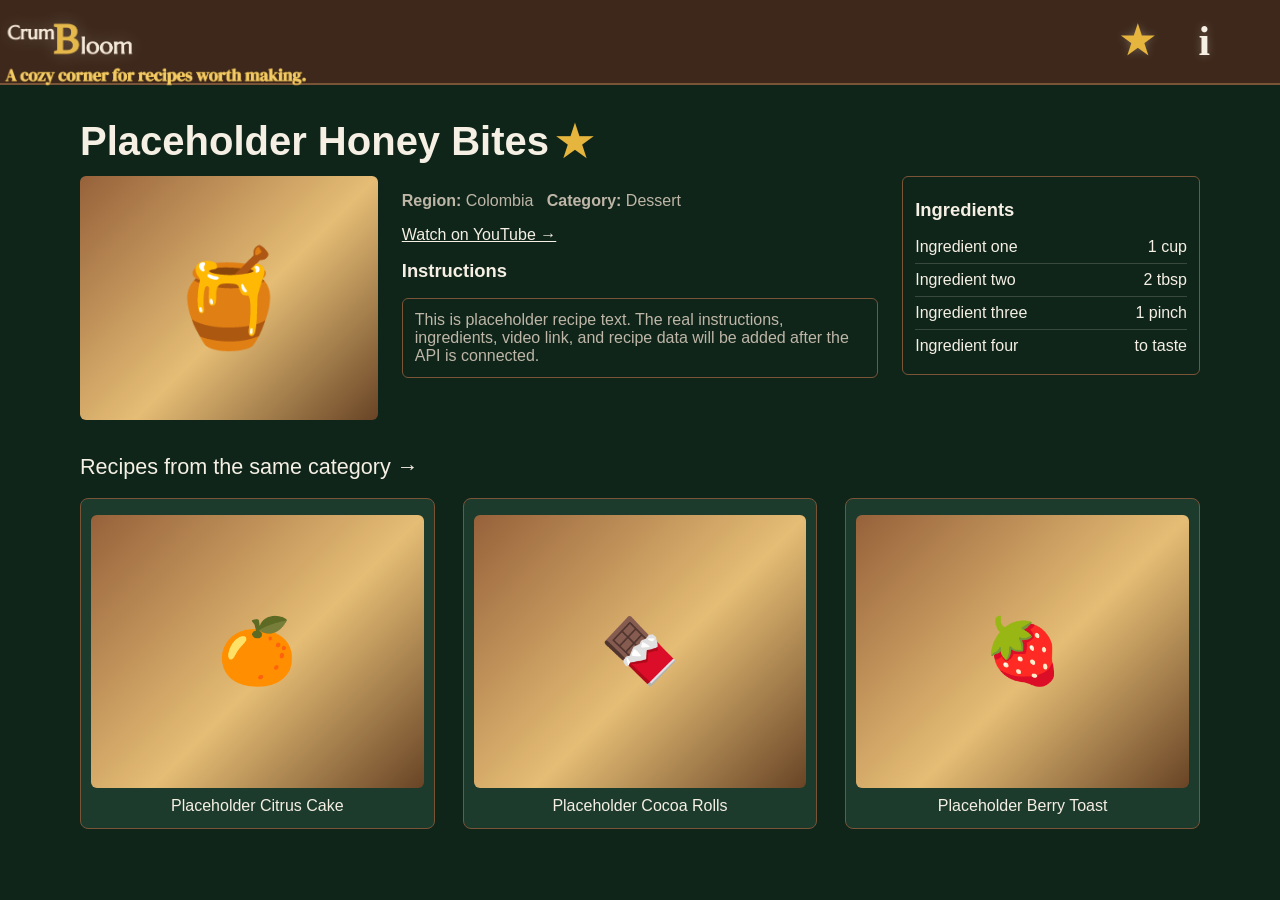
==== recipe.html @ afdaf871 "init: setup recipe finder UI and basic functionality" ====
<!doctype html>
<html lang="en">
  <head>
    <meta charset="UTF-8" />
    <meta name="viewport" content="width=device-width, initial-scale=1.0" />
    <title>Placeholder Honey Bites | CrumBloom</title>
    <link rel="stylesheet" href="styles.css" />
    <link rel="stylesheet" href="styles/Header.css" />
    <script src="components/Header.js" type="module"></script>
    <script src="app.js" defer></script>
  </head>
  <body>
    <site-header></site-header>
    <main class="page-shell details-page">
      <article class="recipe-details">
        <div class="details-title">
          <h1>Placeholder Honey Bites</h1>
          <button
            class="card-favorite is-favorite info-title"
            type="button"
            aria-label="Remove Placeholder Honey Bites from favorites"
            aria-pressed="true"
          >
            ★
          </button>
        </div>
        <div class="details-grid">
          <div
            class="recipe-image detail-image"
            role="img"
            aria-label="Placeholder image for Honey Bites"
          >
            🍯
          </div>
          <div class="recipe-copy">
            <p>
              <strong>Region:</strong> Colombia &nbsp;
              <strong>Category:</strong> Dessert
            </p>
            <p>
              <a href="#" aria-label="Placeholder YouTube link"
                >Watch on YouTube →</a
              >
            </p>
            <h2>Instructions</h2>
            <p class="instructions">
              This is placeholder recipe text. The real instructions,
              ingredients, video link, and recipe data will be added after the
              API is connected.
            </p>
          </div>
          <section class="ingredients" aria-labelledby="ingredients-title">
            <h2 id="ingredients-title">Ingredients</h2>
            <ul>
              <li><span>Ingredient one</span><span>1 cup</span></li>
              <li><span>Ingredient two</span><span>2 tbsp</span></li>
              <li><span>Ingredient three</span><span>1 pinch</span></li>
              <li><span>Ingredient four</span><span>to taste</span></li>
            </ul>
          </section>
        </div>
      </article>
      <section class="related-recipes" aria-labelledby="related-title">
        <h2 id="related-title">Recipes from the same category →</h2>
        <div class="recipe-grid compact-grid">
          <article class="recipe-card">
            <a href="recipe.html"
              ><div
                class="recipe-image"
                role="img"
                aria-label="Placeholder image"
              >
                🍊
              </div>
              <h3>Placeholder Citrus Cake</h3></a
            >
          </article>
          <article class="recipe-card">
            <a href="recipe.html"
              ><div
                class="recipe-image"
                role="img"
                aria-label="Placeholder image"
              >
                🍫
              </div>
              <h3>Placeholder Cocoa Rolls</h3></a
            >
          </article>
          <article class="recipe-card">
            <a href="recipe.html"
              ><div
                class="recipe-image"
                role="img"
                aria-label="Placeholder image"
              >
                🍓
              </div>
              <h3>Placeholder Berry Toast</h3></a
            >
          </article>
        </div>
      </section>
    </main>
    <div class="backdrop" hidden></div>
    <aside
      class="side-panel"
      id="favorites-panel"
      aria-labelledby="favorites-title"
      aria-hidden="true"
    >
      <div class="panel-heading">
        <h2 id="favorites-title">Favorites</h2>
        <button class="close-button" type="button" aria-label="Close favorites">
          ×
        </button>
      </div>
      <p>
        Your saved recipes will appear here once recipe functionality is
        connected.
      </p>
    </aside>
    <aside
      class="side-panel"
      id="about-panel"
      aria-labelledby="about-title"
      aria-hidden="true"
    >
      <div class="panel-heading">
        <h2 id="about-title">About CrumBloom</h2>
        <button
          class="close-button"
          type="button"
          aria-label="Close about panel"
        >
          ×
        </button>
      </div>
      <p>
        CrumBloom is a quiet place to discover recipes from around the world.
      </p>
    </aside>
  </body>
</html>
---- styles.css ----
:root {
  --bg: #10251a;
  --card: #1d3b2c;
  --card-hover: #294c39;
  --brown: #3d281b;
  --button: #6b3d20;
  --favorite: #e6b53d;
  --muted: #beb6a7;
  --text: #f5efe4;
  --border: #795437;
}
* {
  box-sizing: border-box;
}
body {
  margin: 0;
  min-width: 320px;
  color: var(--text);
  background: var(--bg);
  font-family: Arial, sans-serif;
}
button,
input,
select {
  font: inherit;
}
button {
  cursor: pointer;
}
a {
  color: inherit;
  text-decoration: none;
}
a:focus-visible,
button:focus-visible,
input:focus-visible,
select:focus-visible {
  outline: 3px solid var(--text);
  outline-offset: 3px;
}
.page-shell {
  width: min(1120px, calc(100% - 32px));
  margin: 0 auto;
  padding: 32px 0 48px;
}
.search-controls {
  display: flex;
  align-items: center;
  justify-content: space-between;
  gap: 24px;
  margin-bottom: 10px;
}
.filter-group,
.search-form {
  display: flex;
  align-items: center;
  gap: 12px;
}
.filter-group label {
  font-size: 1.15rem;
}
select,
.shuffle-button,
.search-form button {
  min-height: 42px;
  border: 0;
  border-radius: 6px;
  color: var(--text);
  background: var(--button);
  padding: 0 13px;
}
.shuffle-button {
  padding: 0 15px;
  font-size: 1.7rem;
}
.search-form {
  flex: 1;
  justify-content: flex-end;
}
.search-form input {
  width: min(410px, 100%);
  min-height: 44px;
  border: 0;
  border-radius: 24px;
  padding: 0 18px;
  background: var(--muted);
  color: var(--brown);
}
.search-form button {
  border: 1px solid var(--border);
}
.status-message {
  min-height: 0.5rem;
  margin: 0 0 8px;
  color: var(--muted);
}
.recipe-grid {
  display: grid;
  grid-template-columns: repeat(auto-fit, minmax(190px, 1fr));
  gap: 28px;
}
.recipe-card {
  position: relative;
  overflow: visible;
  border: 1px solid var(--border);
  border-radius: 8px;
  background: var(--card);
  text-align: center;
}
.recipe-card a {
  display: block;
  padding: 16px 10px 10px;
}
.recipe-card:hover {
  background: var(--card-hover);
}
.recipe-image {
  display: grid;
  place-items: center;
  aspect-ratio: 1 / 0.82;
  border-radius: 6px;
  background: linear-gradient(135deg, #96613a, #e5bd75 55%, #684426);
  font-size: 4rem;
}
.recipe-card h2,
.recipe-card h3 {
  margin: 9px 0 3px;
  font-size: 1rem;
  font-weight: 400;
}
.recipe-card p {
  margin: 0;
  color: var(--muted);
  font-size: 0.85rem;
}
.card-favorite {
  position: absolute;
  z-index: 1;
  top: -28px;
  right: -14px;
  border: 0;
  padding: 0;
  background: transparent;
  color: var(--muted);
  font-size: 2.55rem;
  transform: rotate(30deg);
}
.card-favorite.is-favorite {
  color: var(--favorite);
}
.card-favorite.info-title {
  scale: 1.2;
  transform: rotate(0);
}
.backdrop {
  position: fixed;
  z-index: 5;
  inset: 0;
  background: rgb(0 0 0 / 0.6);
}
.side-panel {
  position: fixed;
  z-index: 6;
  top: 0;
  right: 0;
  width: min(400px, 90vw);
  height: 100vh;
  transform: translateX(100%);
  transition: transform 0.2s ease;
  background: var(--card);
  border-left: 2px solid var(--border);
  padding: 24px;
}
.side-panel.is-open {
  transform: translateX(0);
}
.panel-heading {
  display: flex;
  align-items: center;
  justify-content: space-between;
  border-bottom: 1px solid var(--border);
}
.panel-heading h2 {
  margin: 0 0 14px;
}
.close-button {
  border: 0;
  background: transparent;
  color: var(--text);
  font-size: 2rem;
}
.details-title {
  display: flex;
  align-items: baseline;
  gap: 8px;
}
.details-title h1 {
  margin: 0 0 12px;
  font-size: clamp(1.8rem, 4vw, 2.5rem);
}
.details-title .card-favorite {
  position: static;
}
.details-grid {
  display: grid;
  grid-template-columns: 1fr 1.6fr 1fr;
  gap: 24px;
  align-items: start;
}
.detail-image {
  min-height: 240px;
  font-size: 6rem;
}
.recipe-copy p {
  color: var(--muted);
}
.recipe-copy a {
  color: var(--text);
  text-decoration: underline;
}
.recipe-copy h2,
.ingredients h2 {
  margin: 10px 0;
  font-size: 1.15rem;
}
.instructions,
.ingredients {
  border: 1px solid var(--border);
  border-radius: 6px;
  padding: 12px;
}
.ingredients ul {
  list-style: none;
  margin: 0;
  padding: 0;
}
.ingredients li {
  display: flex;
  justify-content: space-between;
  gap: 10px;
  padding: 7px 0;
  border-bottom: 1px solid rgb(245 239 228 / 0.18);
}
.ingredients li:last-child {
  border: 0;
}
.related-recipes {
  margin-top: 34px;
}
.related-recipes h2 {
  font-size: 1.35rem;
  font-weight: 400;
}
.compact-grid {
  grid-template-columns: repeat(3, minmax(140px, 1fr));
}
.sr-only {
  position: absolute;
  width: 1px;
  height: 1px;
  overflow: hidden;
  clip: rect(0, 0, 0, 0);
  white-space: nowrap;
}
@media (max-width: 760px) {
  .search-controls {
    align-items: stretch;
    flex-direction: column;
    gap: 14px;
  }
  .filter-group {
    flex-wrap: nowrap;
    gap: 8px;
    overflow-x: auto;
    padding-bottom: 2px;
  }
  .filter-group label {
    flex: 0 0 auto;
    font-size: 1rem;
  }
  .filter-group select,
  .filter-group .shuffle-button {
    flex: 0 0 auto;
    width: auto;
  }
  .search-form {
    justify-content: stretch;
    gap: 8px;
  }
  .search-form input {
    width: 100%;
  }
  .details-grid {
    grid-template-columns: 1fr;
  }
  .compact-grid {
    grid-template-columns: repeat(2, minmax(120px, 1fr));
  }
}
@media (max-width: 440px) {
  .filter-group {
    gap: 5px;
    overflow: visible;
  }
  .filter-group label {
    font-size: 0.9rem;
  }
  .filter-group select {
    min-width: 0;
    padding: 0 7px;
    font-size: 0.85rem;
  }
  #area-filter {
    width: 94px;
  }
  #category-filter {
    width: 78px;
  }
  .filter-group .shuffle-button {
    min-height: 42px;
    padding: 0 9px;
  }
  .recipe-grid {
    grid-template-columns: 1fr;
  }
  .compact-grid {
    grid-template-columns: 1fr;
  }
}
---- styles/Header.css ----
/* Shared header styles. Keep this file linked on every page using <site-header>. */
.site-header {
  position: relative;
  display: flex;
  align-items: center;
  justify-content: space-between;
  min-height: 85px;
  padding: 10px clamp(20px, 5vw, 72px);
  background: var(--brown);
  border-bottom: 2px solid var(--border);
}

.brand {
  display: inline-block;
}
.brand img {
  scale: 1.7;
  display: block;
  width: clamp(130px, 15vw, 180px);
  height: auto;
}

.header-actions {
  display: flex;
  align-items: center;
  gap: 32px;
}

.icon-button {
  border: 0;
  background: transparent;
  color: var(--favorite);
  font:
    700 2.4rem/1 Georgia,
    serif;
  filter: drop-shadow(0 0 4px rgb(245 239 228 / 0.28));
}

.info-button {
  color: var(--text);
  font-size: 2.6rem;
}

@media (max-width: 440px) {
  .site-header {
    padding: 8px 16px;
  }
  .header-actions {
    gap: 18px;
  }
  .brand img {
    width: min(160px, calc(100vw - 120px));
  }
}
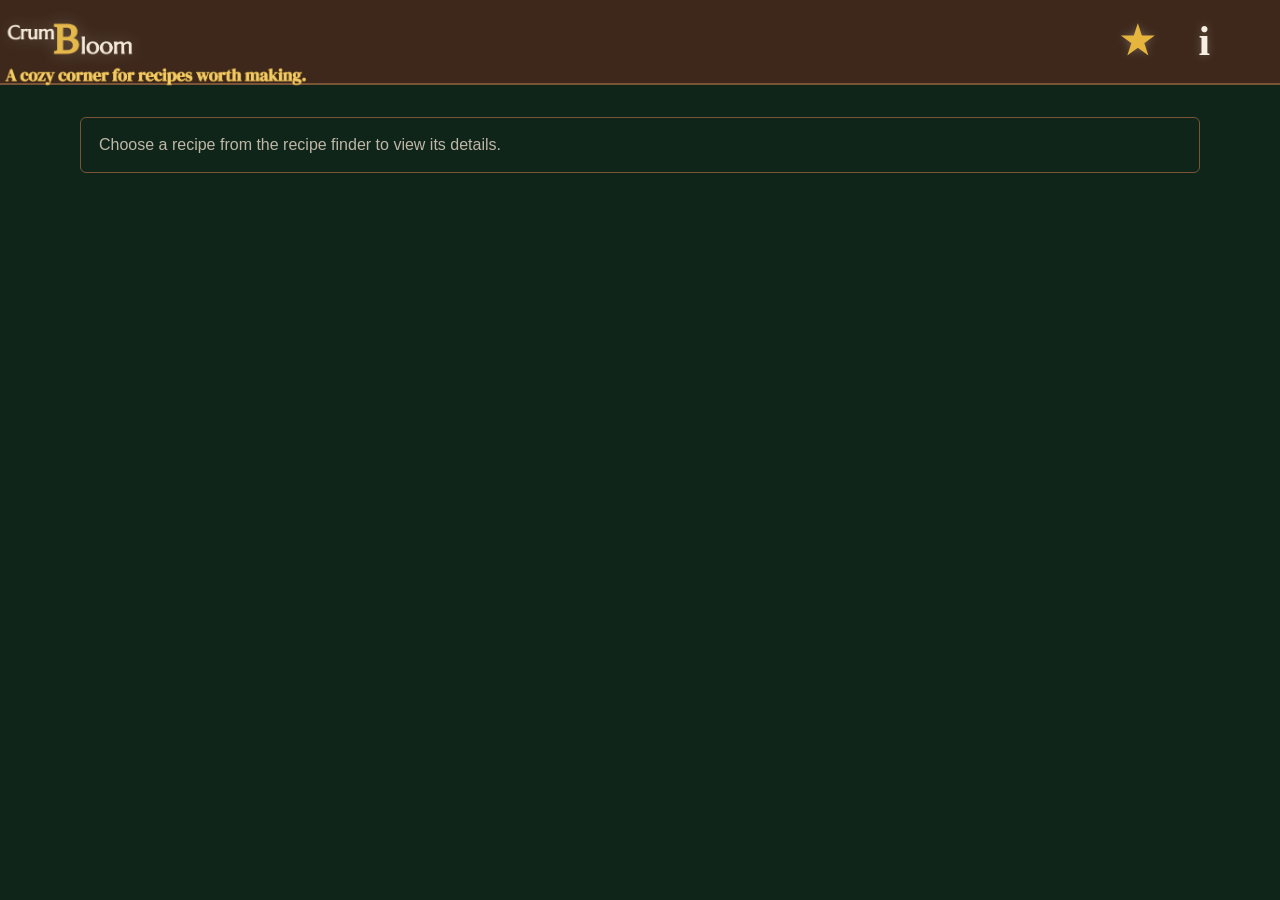
==== commit ddde0336: "feat: build responsive recipe details page with related meals" ====
--- a/recipe.html
+++ b/recipe.html
@@ -3,142 +3,36 @@
   <head>
     <meta charset="UTF-8" />
     <meta name="viewport" content="width=device-width, initial-scale=1.0" />
-    <title>Placeholder Honey Bites | CrumBloom</title>
+    <title>Recipe details | CrumBloom</title>
+    <link rel="icon" type="image/png" href="assets/favicon.png" />
     <link rel="stylesheet" href="styles.css" />
     <link rel="stylesheet" href="styles/Header.css" />
     <script src="components/Header.js" type="module"></script>
-    <script src="app.js" defer></script>
+    <script src="app.js" type="module"></script>
   </head>
   <body>
     <site-header></site-header>
     <main class="page-shell details-page">
-      <article class="recipe-details">
-        <div class="details-title">
-          <h1>Placeholder Honey Bites</h1>
-          <button
-            class="card-favorite is-favorite info-title"
-            type="button"
-            aria-label="Remove Placeholder Honey Bites from favorites"
-            aria-pressed="true"
-          >
-            ★
-          </button>
-        </div>
-        <div class="details-grid">
-          <div
-            class="recipe-image detail-image"
-            role="img"
-            aria-label="Placeholder image for Honey Bites"
-          >
-            🍯
-          </div>
-          <div class="recipe-copy">
-            <p>
-              <strong>Region:</strong> Colombia &nbsp;
-              <strong>Category:</strong> Dessert
-            </p>
-            <p>
-              <a href="#" aria-label="Placeholder YouTube link"
-                >Watch on YouTube →</a
-              >
-            </p>
-            <h2>Instructions</h2>
-            <p class="instructions">
-              This is placeholder recipe text. The real instructions,
-              ingredients, video link, and recipe data will be added after the
-              API is connected.
-            </p>
-          </div>
-          <section class="ingredients" aria-labelledby="ingredients-title">
-            <h2 id="ingredients-title">Ingredients</h2>
-            <ul>
-              <li><span>Ingredient one</span><span>1 cup</span></li>
-              <li><span>Ingredient two</span><span>2 tbsp</span></li>
-              <li><span>Ingredient three</span><span>1 pinch</span></li>
-              <li><span>Ingredient four</span><span>to taste</span></li>
-            </ul>
-          </section>
-        </div>
-      </article>
-      <section class="related-recipes" aria-labelledby="related-title">
-        <h2 id="related-title">Recipes from the same category →</h2>
-        <div class="recipe-grid compact-grid">
-          <article class="recipe-card">
-            <a href="recipe.html"
-              ><div
-                class="recipe-image"
-                role="img"
-                aria-label="Placeholder image"
-              >
-                🍊
-              </div>
-              <h3>Placeholder Citrus Cake</h3></a
-            >
-          </article>
-          <article class="recipe-card">
-            <a href="recipe.html"
-              ><div
-                class="recipe-image"
-                role="img"
-                aria-label="Placeholder image"
-              >
-                🍫
-              </div>
-              <h3>Placeholder Cocoa Rolls</h3></a
-            >
-          </article>
-          <article class="recipe-card">
-            <a href="recipe.html"
-              ><div
-                class="recipe-image"
-                role="img"
-                aria-label="Placeholder image"
-              >
-                🍓
-              </div>
-              <h3>Placeholder Berry Toast</h3></a
-            >
-          </article>
-        </div>
+      <section data-recipe-details aria-live="polite" aria-busy="true"></section>
+      <section class="related-recipes" data-related-recipes aria-labelledby="related-title" hidden>
+        <h2 id="related-title">Recipes from the same category</h2>
+        <div class="recipe-grid compact-grid" data-related-grid></div>
       </section>
     </main>
     <div class="backdrop" hidden></div>
-    <aside
-      class="side-panel"
-      id="favorites-panel"
-      aria-labelledby="favorites-title"
-      aria-hidden="true"
-    >
+    <aside class="side-panel" id="favorites-panel" aria-labelledby="favorites-title" aria-hidden="true">
       <div class="panel-heading">
         <h2 id="favorites-title">Favorites</h2>
-        <button class="close-button" type="button" aria-label="Close favorites">
-          ×
-        </button>
+        <button class="close-button" type="button" aria-label="Close favorites">×</button>
       </div>
-      <p>
-        Your saved recipes will appear here once recipe functionality is
-        connected.
-      </p>
+      <p>No favorite recipes here yet.</p>
     </aside>
-    <aside
-      class="side-panel"
-      id="about-panel"
-      aria-labelledby="about-title"
-      aria-hidden="true"
-    >
+    <aside class="side-panel" id="about-panel" aria-labelledby="about-title" aria-hidden="true">
       <div class="panel-heading">
         <h2 id="about-title">About CrumBloom</h2>
-        <button
-          class="close-button"
-          type="button"
-          aria-label="Close about panel"
-        >
-          ×
-        </button>
+        <button class="close-button" type="button" aria-label="Close about panel">×</button>
       </div>
-      <p>
-        CrumBloom is a quiet place to discover recipes from around the world.
-      </p>
+      <p>CrumBloom is a quiet place to discover recipes from around the world.</p>
     </aside>
   </body>
 </html>
--- a/styles.css
+++ b/styles.css
@@ -1,329 +1,6 @@
-:root {
-  --bg: #10251a;
-  --card: #1d3b2c;
-  --card-hover: #294c39;
-  --brown: #3d281b;
-  --button: #6b3d20;
-  --favorite: #e6b53d;
-  --muted: #beb6a7;
-  --text: #f5efe4;
-  --border: #795437;
-}
-* {
-  box-sizing: border-box;
-}
-body {
-  margin: 0;
-  min-width: 320px;
-  color: var(--text);
-  background: var(--bg);
-  font-family: Arial, sans-serif;
-}
-button,
-input,
-select {
-  font: inherit;
-}
-button {
-  cursor: pointer;
-}
-a {
-  color: inherit;
-  text-decoration: none;
-}
-a:focus-visible,
-button:focus-visible,
-input:focus-visible,
-select:focus-visible {
-  outline: 3px solid var(--text);
-  outline-offset: 3px;
-}
-.page-shell {
-  width: min(1120px, calc(100% - 32px));
-  margin: 0 auto;
-  padding: 32px 0 48px;
-}
-.search-controls {
-  display: flex;
-  align-items: center;
-  justify-content: space-between;
-  gap: 24px;
-  margin-bottom: 10px;
-}
-.filter-group,
-.search-form {
-  display: flex;
-  align-items: center;
-  gap: 12px;
-}
-.filter-group label {
-  font-size: 1.15rem;
-}
-select,
-.shuffle-button,
-.search-form button {
-  min-height: 42px;
-  border: 0;
-  border-radius: 6px;
-  color: var(--text);
-  background: var(--button);
-  padding: 0 13px;
-}
-.shuffle-button {
-  padding: 0 15px;
-  font-size: 1.7rem;
-}
-.search-form {
-  flex: 1;
-  justify-content: flex-end;
-}
-.search-form input {
-  width: min(410px, 100%);
-  min-height: 44px;
-  border: 0;
-  border-radius: 24px;
-  padding: 0 18px;
-  background: var(--muted);
-  color: var(--brown);
-}
-.search-form button {
-  border: 1px solid var(--border);
-}
-.status-message {
-  min-height: 0.5rem;
-  margin: 0 0 8px;
-  color: var(--muted);
-}
-.recipe-grid {
-  display: grid;
-  grid-template-columns: repeat(auto-fit, minmax(190px, 1fr));
-  gap: 28px;
-}
-.recipe-card {
-  position: relative;
-  overflow: visible;
-  border: 1px solid var(--border);
-  border-radius: 8px;
-  background: var(--card);
-  text-align: center;
-}
-.recipe-card a {
-  display: block;
-  padding: 16px 10px 10px;
-}
-.recipe-card:hover {
-  background: var(--card-hover);
-}
-.recipe-image {
-  display: grid;
-  place-items: center;
-  aspect-ratio: 1 / 0.82;
-  border-radius: 6px;
-  background: linear-gradient(135deg, #96613a, #e5bd75 55%, #684426);
-  font-size: 4rem;
-}
-.recipe-card h2,
-.recipe-card h3 {
-  margin: 9px 0 3px;
-  font-size: 1rem;
-  font-weight: 400;
-}
-.recipe-card p {
-  margin: 0;
-  color: var(--muted);
-  font-size: 0.85rem;
-}
-.card-favorite {
-  position: absolute;
-  z-index: 1;
-  top: -28px;
-  right: -14px;
-  border: 0;
-  padding: 0;
-  background: transparent;
-  color: var(--muted);
-  font-size: 2.55rem;
-  transform: rotate(30deg);
-}
-.card-favorite.is-favorite {
-  color: var(--favorite);
-}
-.card-favorite.info-title {
-  scale: 1.2;
-  transform: rotate(0);
-}
-.backdrop {
-  position: fixed;
-  z-index: 5;
-  inset: 0;
-  background: rgb(0 0 0 / 0.6);
-}
-.side-panel {
-  position: fixed;
-  z-index: 6;
-  top: 0;
-  right: 0;
-  width: min(400px, 90vw);
-  height: 100vh;
-  transform: translateX(100%);
-  transition: transform 0.2s ease;
-  background: var(--card);
-  border-left: 2px solid var(--border);
-  padding: 24px;
-}
-.side-panel.is-open {
-  transform: translateX(0);
-}
-.panel-heading {
-  display: flex;
-  align-items: center;
-  justify-content: space-between;
-  border-bottom: 1px solid var(--border);
-}
-.panel-heading h2 {
-  margin: 0 0 14px;
-}
-.close-button {
-  border: 0;
-  background: transparent;
-  color: var(--text);
-  font-size: 2rem;
-}
-.details-title {
-  display: flex;
-  align-items: baseline;
-  gap: 8px;
-}
-.details-title h1 {
-  margin: 0 0 12px;
-  font-size: clamp(1.8rem, 4vw, 2.5rem);
-}
-.details-title .card-favorite {
-  position: static;
-}
-.details-grid {
-  display: grid;
-  grid-template-columns: 1fr 1.6fr 1fr;
-  gap: 24px;
-  align-items: start;
-}
-.detail-image {
-  min-height: 240px;
-  font-size: 6rem;
-}
-.recipe-copy p {
-  color: var(--muted);
-}
-.recipe-copy a {
-  color: var(--text);
-  text-decoration: underline;
-}
-.recipe-copy h2,
-.ingredients h2 {
-  margin: 10px 0;
-  font-size: 1.15rem;
-}
-.instructions,
-.ingredients {
-  border: 1px solid var(--border);
-  border-radius: 6px;
-  padding: 12px;
-}
-.ingredients ul {
-  list-style: none;
-  margin: 0;
-  padding: 0;
-}
-.ingredients li {
-  display: flex;
-  justify-content: space-between;
-  gap: 10px;
-  padding: 7px 0;
-  border-bottom: 1px solid rgb(245 239 228 / 0.18);
-}
-.ingredients li:last-child {
-  border: 0;
-}
-.related-recipes {
-  margin-top: 34px;
-}
-.related-recipes h2 {
-  font-size: 1.35rem;
-  font-weight: 400;
-}
-.compact-grid {
-  grid-template-columns: repeat(3, minmax(140px, 1fr));
-}
-.sr-only {
-  position: absolute;
-  width: 1px;
-  height: 1px;
-  overflow: hidden;
-  clip: rect(0, 0, 0, 0);
-  white-space: nowrap;
-}
-@media (max-width: 760px) {
-  .search-controls {
-    align-items: stretch;
-    flex-direction: column;
-    gap: 14px;
-  }
-  .filter-group {
-    flex-wrap: nowrap;
-    gap: 8px;
-    overflow-x: auto;
-    padding-bottom: 2px;
-  }
-  .filter-group label {
-    flex: 0 0 auto;
-    font-size: 1rem;
-  }
-  .filter-group select,
-  .filter-group .shuffle-button {
-    flex: 0 0 auto;
-    width: auto;
-  }
-  .search-form {
-    justify-content: stretch;
-    gap: 8px;
-  }
-  .search-form input {
-    width: 100%;
-  }
-  .details-grid {
-    grid-template-columns: 1fr;
-  }
-  .compact-grid {
-    grid-template-columns: repeat(2, minmax(120px, 1fr));
-  }
-}
-@media (max-width: 440px) {
-  .filter-group {
-    gap: 5px;
-    overflow: visible;
-  }
-  .filter-group label {
-    font-size: 0.9rem;
-  }
-  .filter-group select {
-    min-width: 0;
-    padding: 0 7px;
-    font-size: 0.85rem;
-  }
-  #area-filter {
-    width: 94px;
-  }
-  #category-filter {
-    width: 78px;
-  }
-  .filter-group .shuffle-button {
-    min-height: 42px;
-    padding: 0 9px;
-  }
-  .recipe-grid {
-    grid-template-columns: 1fr;
-  }
-  .compact-grid {
-    grid-template-columns: 1fr;
-  }
-}
+@import url("./styles/base.css");
+@import url("./styles/search-form.css");
+@import url("./styles/recipe-cards.css");
+@import url("./styles/pagination.css");
+@import url("./styles/panels.css");
+@import url("./styles/recipe-details.css");
--- a/styles/Header.css
+++ b/styles/Header.css
@@ -1,4 +1,3 @@
-/* Shared header styles. Keep this file linked on every page using <site-header>. */
 .site-header {
   position: relative;
   display: flex;
